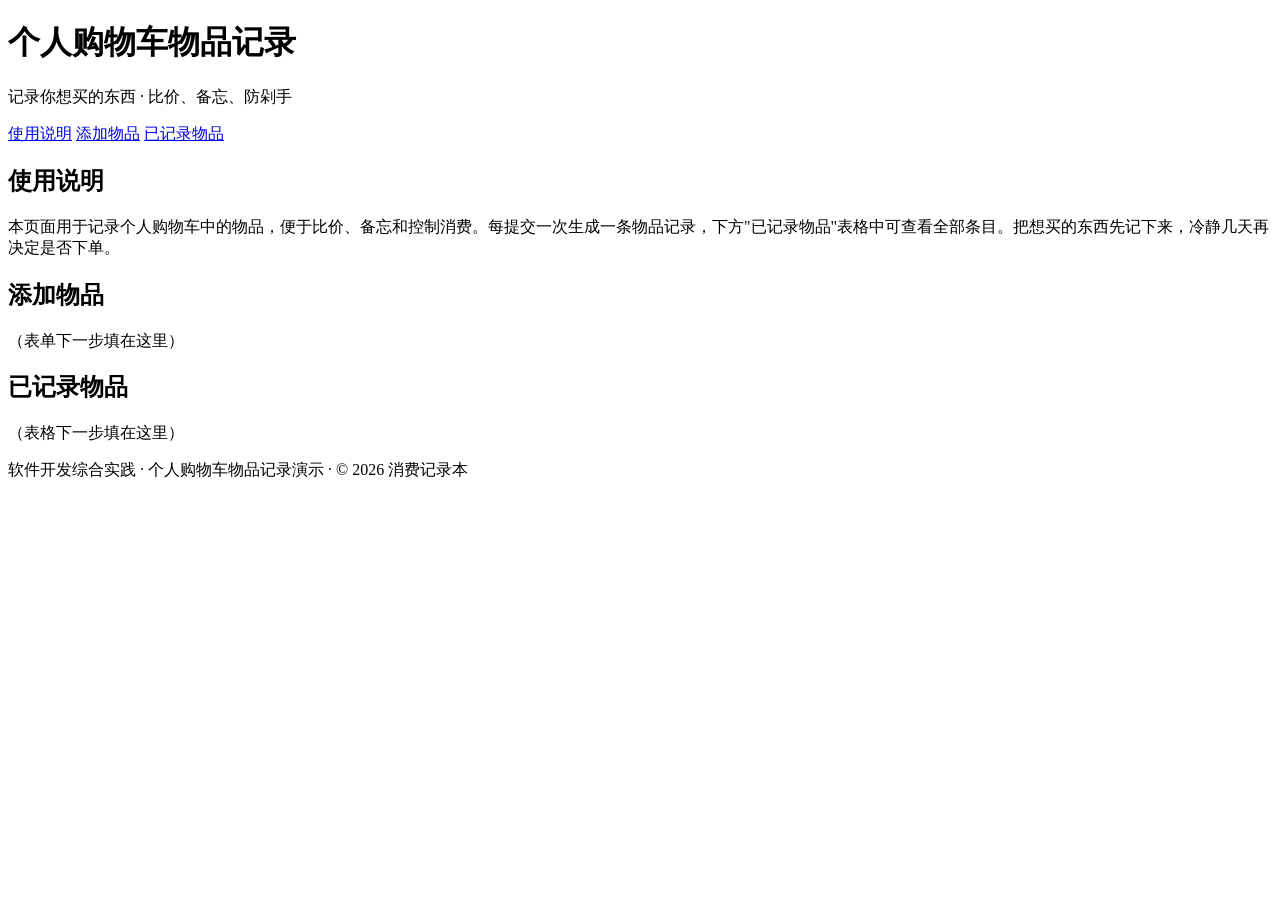
==== collect-form/index.html @ c54ad34f "添加购物车物品记录页语义骨架" ====
<!DOCTYPE html>
<html lang="zh-CN">
<head>
  <meta charset="UTF-8">
  <meta name="viewport" content="width=device-width, initial-scale=1.0">
  <title>个人购物车物品记录</title>
</head>
<body>
  <header>
    <h1>个人购物车物品记录</h1>
    <p>记录你想买的东西 · 比价、备忘、防剁手</p>
  </header>

  <nav>
    <a href="#intro">使用说明</a>
    <a href="#add">添加物品</a>
    <a href="#list">已记录物品</a>
  </nav>

  <main>
    <!-- 使用说明区 -->
    <section id="intro">
      <h2>使用说明</h2>
      <p>本页面用于记录个人购物车中的物品，便于比价、备忘和控制消费。每提交一次生成一条物品记录，下方"已记录物品"表格中可查看全部条目。把想买的东西先记下来，冷静几天再决定是否下单。</p>
    </section>

    <!-- 添加物品表单区 -->
    <section id="add">
      <h2>添加物品</h2>
      <p>（表单下一步填在这里）</p>
    </section>

    <!-- 已记录物品区 -->
    <section id="list">
      <h2>已记录物品</h2>
      <p>（表格下一步填在这里）</p>
    </section>
  </main>

  <footer>
    <p>软件开发综合实践 · 个人购物车物品记录演示 · © 2026 消费记录本</p>
  </footer>
</body>
</html>
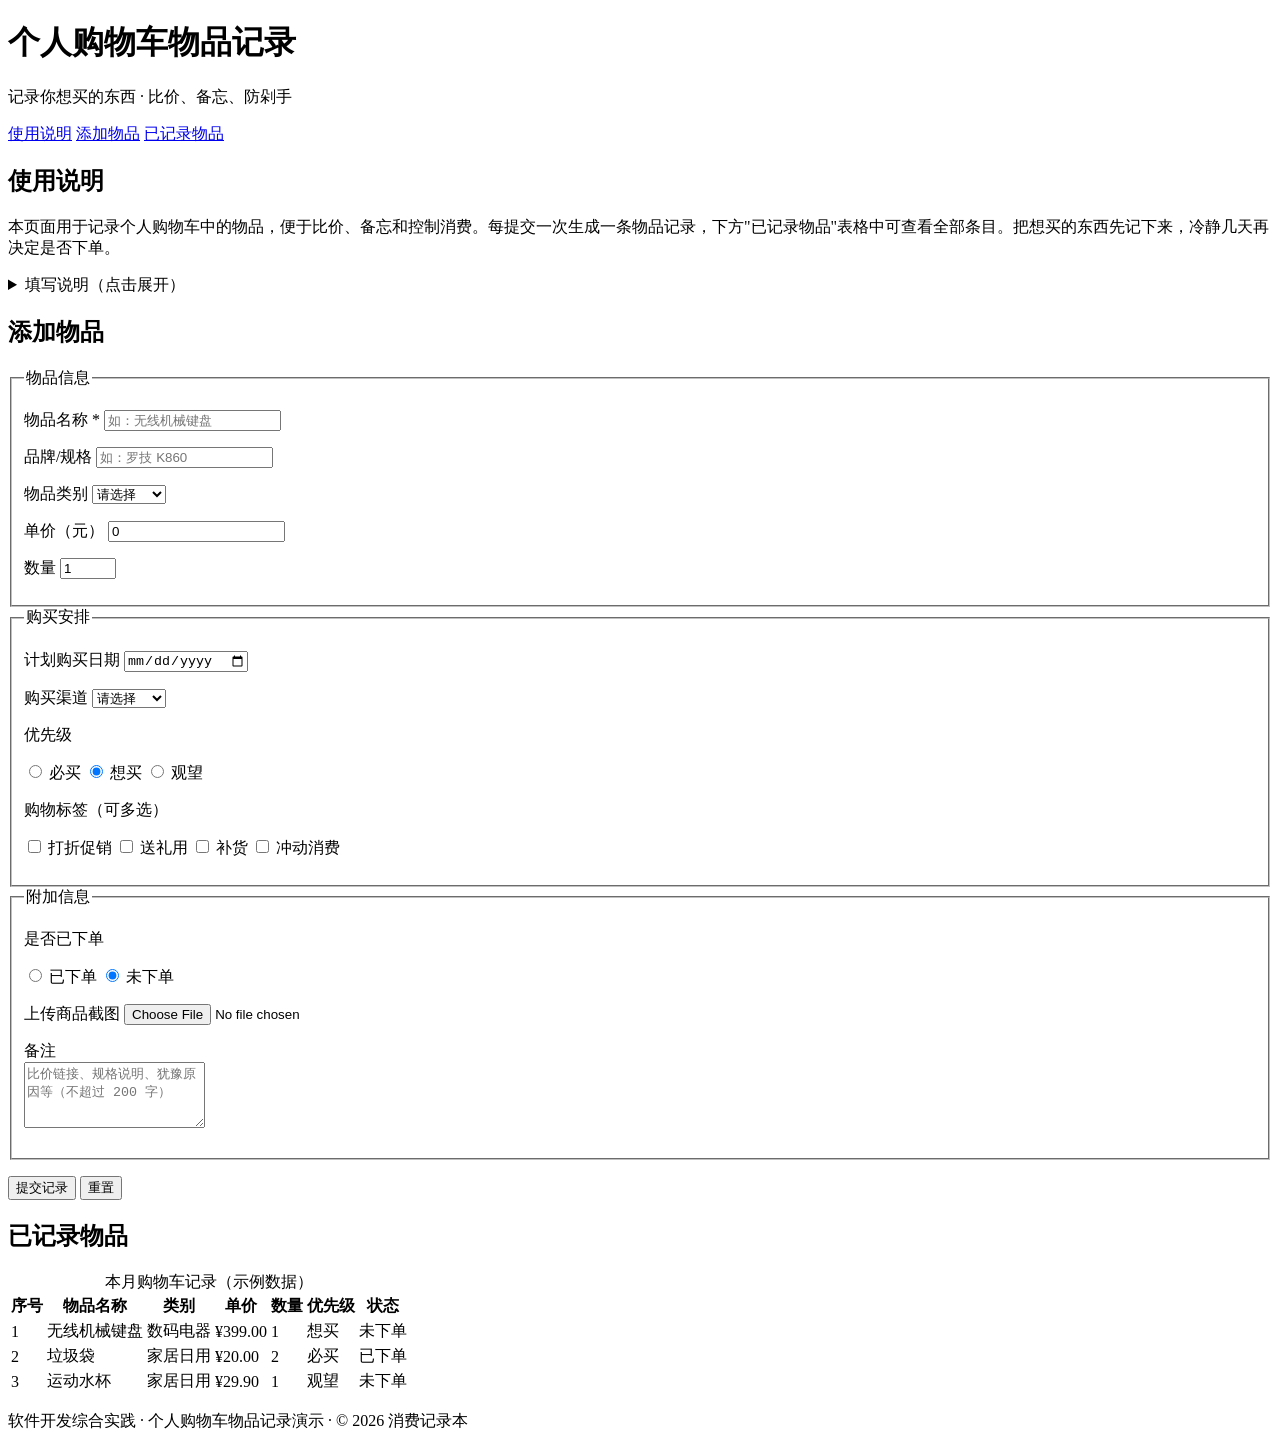
==== commit d9b96431: "添加物品记录表单控件并关联label" ====
--- a/collect-form/index.html
+++ b/collect-form/index.html
@@ -22,18 +22,173 @@
     <section id="intro">
       <h2>使用说明</h2>
       <p>本页面用于记录个人购物车中的物品，便于比价、备忘和控制消费。每提交一次生成一条物品记录，下方"已记录物品"表格中可查看全部条目。把想买的东西先记下来，冷静几天再决定是否下单。</p>
+
+      <!-- 研究任务3：details/summary 折叠区块 -->
+      <details>
+        <summary>填写说明（点击展开）</summary>
+        <p>1. 带 <span class="req">*</span> 为必填项。</p>
+        <p>2. 物品名称用于检索，请写清楚（如"无线鼠标"而非"鼠标"）。</p>
+        <p>3. 单价与数量会自动算出小计，供你判断总花费。</p>
+        <p>4. 优先级用于排序，"必买"会排在表格前面。</p>
+        <p>5. 提交后页面会跳转刷新，属正常现象。</p>
+      </details>
     </section>
 
     <!-- 添加物品表单区 -->
     <section id="add">
       <h2>添加物品</h2>
-      <p>（表单下一步填在这里）</p>
+      <form action="#" method="get">
+        <!-- 研究任务2：fieldset/legend 表单分组 -->
+        <fieldset>
+          <legend>物品信息</legend>
+
+          <p>
+            <label for="name">物品名称 <span class="req">*</span></label>
+            <input type="text" id="name" name="name" placeholder="如：无线机械键盘"
+                   pattern="[\u4e00-\u9fa5A-Za-z0-9]{2,30}" required>
+          </p>
+
+          <p>
+            <label for="brand">品牌/规格</label>
+            <input type="text" id="brand" name="brand" placeholder="如：罗技 K860"
+                   maxlength="40">
+          </p>
+
+          <p>
+            <label for="cat">物品类别</label>
+            <select id="cat" name="cat">
+              <option value="">请选择</option>
+              <option value="digital">数码电器</option>
+              <option value="book">图书文具</option>
+              <option value="clothing">服饰鞋包</option>
+              <option value="food">食品饮料</option>
+              <option value="home">家居日用</option>
+              <option value="other">其他</option>
+            </select>
+          </p>
+
+          <p>
+            <label for="price">单价（元）</label>
+            <input type="number" id="price" name="price" min="0" step="0.01"
+                   placeholder="0.00" value="0">
+          </p>
+
+          <p>
+            <label for="qty">数量</label>
+            <input type="number" id="qty" name="qty" min="1" max="999" value="1">
+          </p>
+        </fieldset>
+
+        <fieldset>
+          <legend>购买安排</legend>
+
+          <p>
+            <label for="buydate">计划购买日期</label>
+            <input type="date" id="buydate" name="buydate">
+          </p>
+
+          <p>
+            <label for="channel">购买渠道</label>
+            <select id="channel" name="channel">
+              <option value="">请选择</option>
+              <option value="jd">京东</option>
+              <option value="tb">淘宝</option>
+              <option value="pdd">拼多多</option>
+              <option value="offline">线下门店</option>
+              <option value="other">其他</option>
+            </select>
+          </p>
+
+          <p>优先级</p>
+          <p>
+            <label><input type="radio" name="priority" value="must"> 必买</label>
+            <label><input type="radio" name="priority" value="want" checked> 想买</label>
+            <label><input type="radio" name="priority" value="maybe"> 观望</label>
+          </p>
+
+          <p>购物标签（可多选）</p>
+          <p>
+            <label><input type="checkbox" name="tag" value="discount"> 打折促销</label>
+            <label><input type="checkbox" name="tag" value="gift"> 送礼用</label>
+            <label><input type="checkbox" name="tag" value="restock"> 补货</label>
+            <label><input type="checkbox" name="tag" value="impulse"> 冲动消费</label>
+          </p>
+        </fieldset>
+
+        <fieldset>
+          <legend>附加信息</legend>
+
+          <p>是否已下单</p>
+          <p>
+            <label><input type="radio" name="ordered" value="yes"> 已下单</label>
+            <label><input type="radio" name="ordered" value="no" checked> 未下单</label>
+          </p>
+
+          <p>
+            <label for="shot">上传商品截图</label>
+            <input type="file" id="shot" name="shot" accept="image/*">
+          </p>
+
+          <p>
+            <label for="advice">备注</label><br>
+            <textarea id="advice" name="advice" rows="4" maxlength="200"
+                      placeholder="比价链接、规格说明、犹豫原因等（不超过 200 字）"></textarea>
+          </p>
+        </fieldset>
+
+        <p>
+          <button type="submit">提交记录</button>
+          <button type="reset">重置</button>
+        </p>
+      </form>
     </section>
 
-    <!-- 已记录物品区 -->
+    <!-- 附录练习：已记录物品表格 -->
     <section id="list">
       <h2>已记录物品</h2>
-      <p>（表格下一步填在这里）</p>
+      <table>
+        <caption>本月购物车记录（示例数据）</caption>
+        <thead>
+          <tr>
+            <th>序号</th>
+            <th>物品名称</th>
+            <th>类别</th>
+            <th>单价</th>
+            <th>数量</th>
+            <th>优先级</th>
+            <th>状态</th>
+          </tr>
+        </thead>
+        <tbody>
+          <tr>
+            <td>1</td>
+            <td>无线机械键盘</td>
+            <td>数码电器</td>
+            <td>¥399.00</td>
+            <td>1</td>
+            <td>想买</td>
+            <td>未下单</td>
+          </tr>
+          <tr>
+            <td>2</td>
+            <td>垃圾袋</td>
+            <td>家居日用</td>
+            <td>¥20.00</td>
+            <td>2</td>
+            <td>必买</td>
+            <td>已下单</td>
+          </tr>
+          <tr>
+            <td>3</td>
+            <td>运动水杯</td>
+            <td>家居日用</td>
+            <td>¥29.90</td>
+            <td>1</td>
+            <td>观望</td>
+            <td>未下单</td>
+          </tr>
+        </tbody>
+      </table>
     </section>
   </main>
 
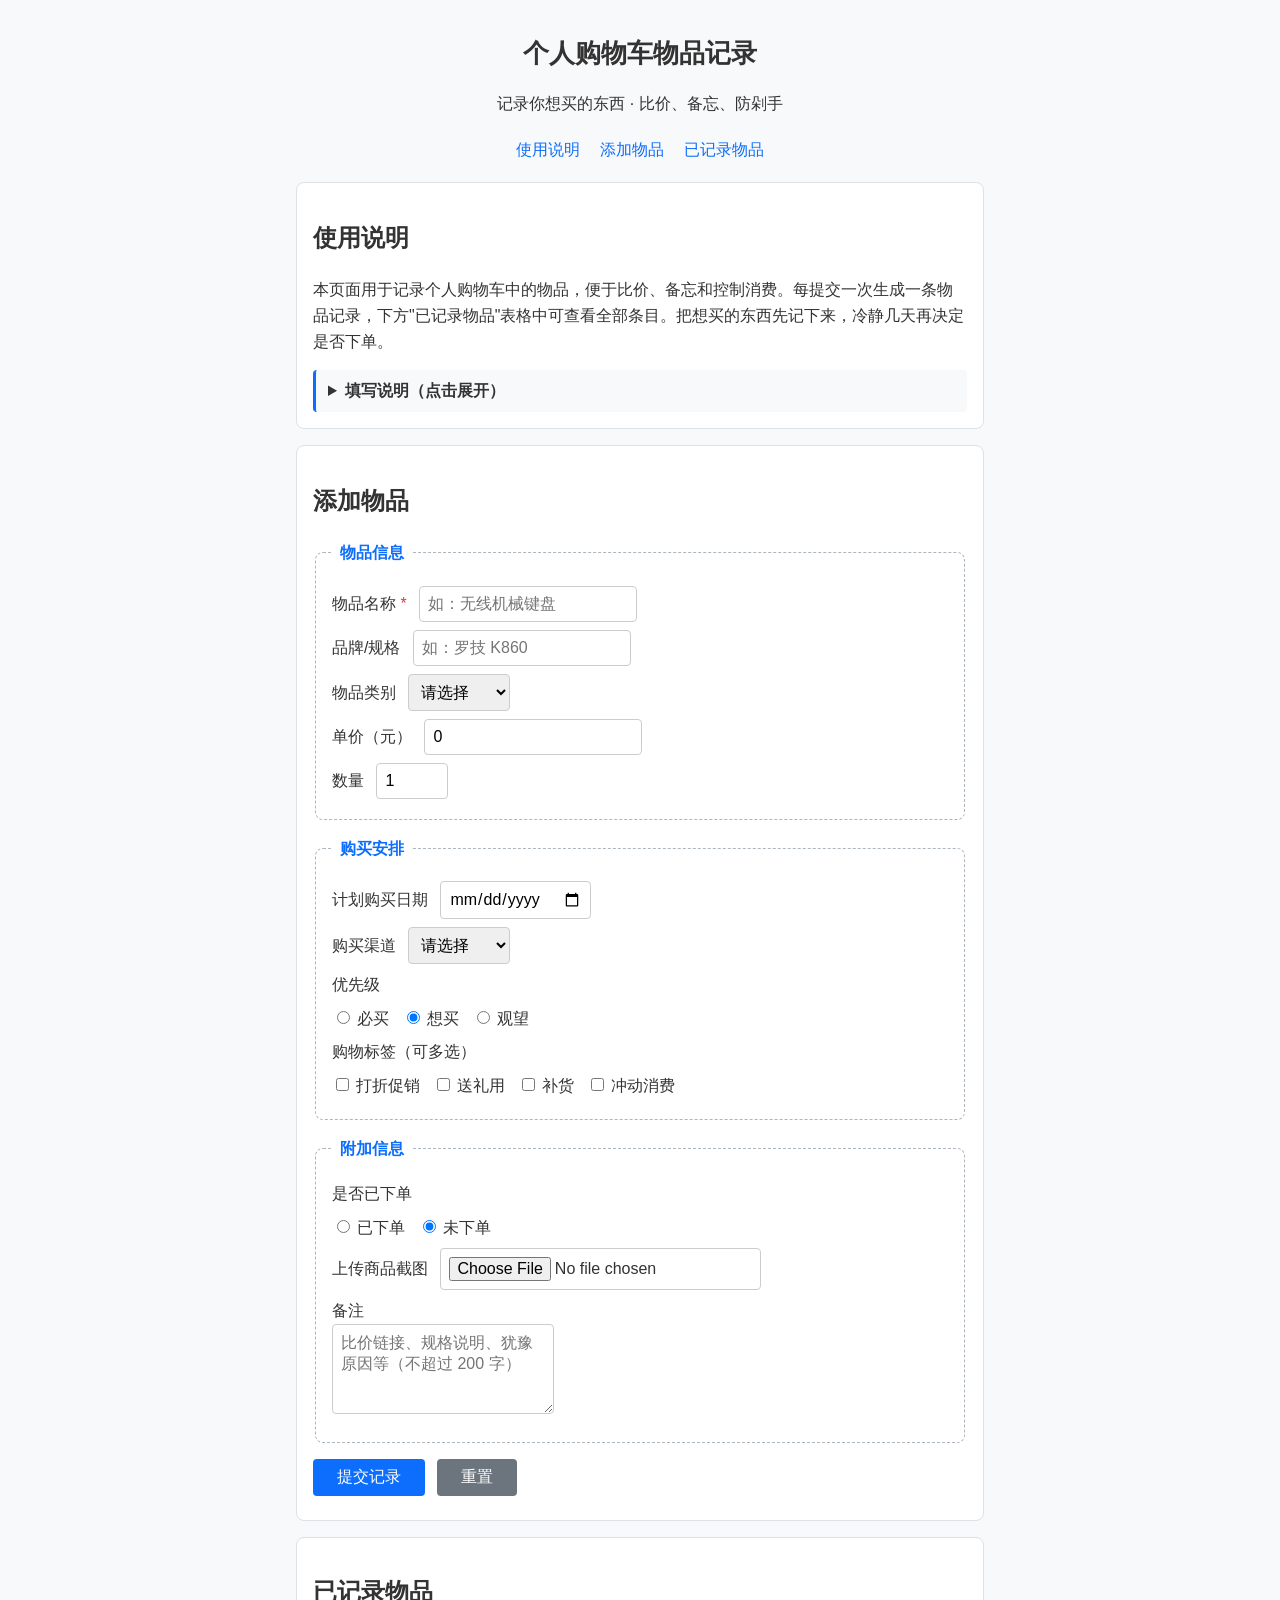
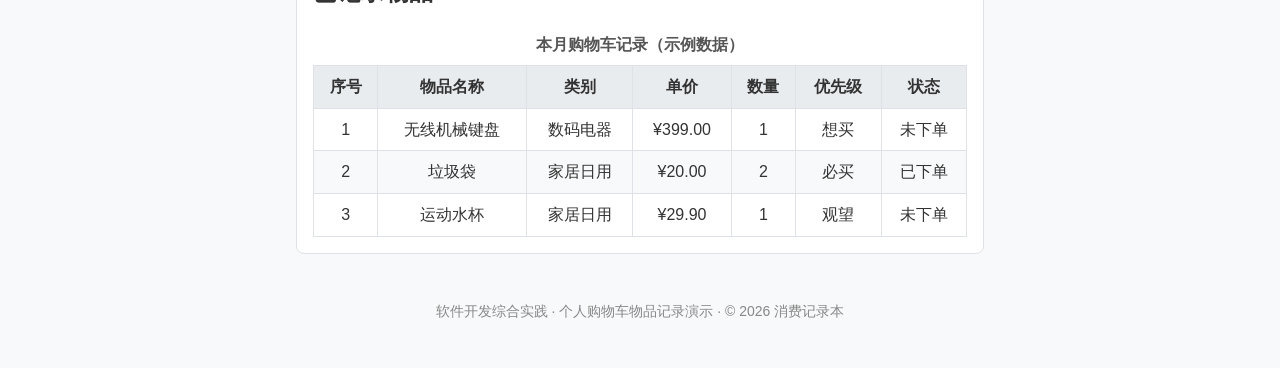
==== commit 82264e01: "添加记录页样式与纯CSS表单状态反馈" ====
--- a/collect-form/index.html
+++ b/collect-form/index.html
@@ -4,6 +4,7 @@
   <meta charset="UTF-8">
   <meta name="viewport" content="width=device-width, initial-scale=1.0">
   <title>个人购物车物品记录</title>
+  <link rel="stylesheet" href="css/style.css">
 </head>
 <body>
   <header>
--- a/collect-form/css/style.css
+++ b/collect-form/css/style.css
@@ -0,0 +1,203 @@
+/* ===== 第一行：工程默认配置，让宽度包含 padding 和 border ===== */
+* {
+  box-sizing: border-box;
+}
+
+body {
+  font-family: "Microsoft YaHei", "PingFang SC", sans-serif;
+  color: #333;
+  line-height: 1.6;
+  background-color: #f8f9fa;
+  max-width: 720px;
+  margin: 0 auto;
+  padding: 16px;
+}
+
+header {
+  text-align: center;
+  margin-bottom: 8px;
+}
+
+header h1 {
+  font-size: 26px;
+  margin-bottom: 4px;
+}
+
+nav {
+  text-align: center;
+  margin-bottom: 16px;
+}
+
+/* 后代选择器：nav 里的所有链接 */
+nav a {
+  color: #0d6efd;
+  text-decoration: none;
+  margin: 0 8px;
+}
+
+/* hover 时变色加下划线，提升体验 */
+nav a:hover {
+  text-decoration: underline;
+}
+
+section {
+  background: #fff;
+  border: 1px solid #dee2e6;
+  border-radius: 8px;
+  padding: 16px;
+  margin-bottom: 16px;
+}
+
+/* ===== 表单控件基础样式 ===== */
+input, textarea, select, button {
+  font-size: 16px;
+  padding: 8px;
+  border: 1px solid #ccc;
+  border-radius: 4px;
+  font-family: inherit;
+}
+
+/* 让每个 p 里的 label 与控件分两行，更整齐 */
+form p {
+  margin: 8px 0;
+}
+
+label {
+  display: inline-block;
+  margin-right: 8px;
+}
+
+/* 必填项星号样式 */
+.req {
+  color: #dc3545;
+}
+
+/* ===== 研究任务1：纯 CSS 表单状态反馈 =====
+   不写任何 JavaScript，靠 :valid / :invalid / :focus 伪类
+   和属性选择器实现"必填项未填红框、聚焦时高亮" */
+
+/* 聚焦时高亮：青色边框 + 浅青背景 */
+input:focus, textarea:focus, select:focus {
+  outline: none;
+  border-color: #0d6efd;
+  background-color: #eaf2ff;
+  box-shadow: 0 0 0 3px rgba(13, 110, 253, 0.15);
+}
+
+/* 必填且合法：绿色边框表示"填对了" */
+input:required:valid, textarea:required:valid {
+  border-color: #28a745;
+  background-color: #f4fff6;
+}
+
+/* 必填但非法（空或格式错）：红色边框提示
+   注意：:invalid 在未交互时也会触发，故加 :focus 限制为聚焦时才显红框，
+   避免页面打开就一片红，体验更好 */
+input:required:focus:invalid, textarea:required:focus:invalid {
+  border-color: #dc3545;
+  background-color: #fff5f5;
+}
+
+/* 属性选择器：带 pattern 的控件单独提示 */
+input[pattern]:focus:invalid {
+  border-color: #dc3545;
+  background-color: #fff5f5;
+}
+
+/* ===== 研究任务2：fieldset/legend 分组样式 ===== */
+fieldset {
+  border: 1px dashed #adb5bd;
+  border-radius: 8px;
+  padding: 12px 16px;
+  margin-bottom: 16px;
+}
+
+legend {
+  font-weight: bold;
+  color: #0d6efd;
+  padding: 0 8px;
+}
+
+/* ===== 研究任务3：details/summary 折叠区块样式 ===== */
+details {
+  background: #f8f9fa;
+  border-left: 3px solid #0d6efd;
+  padding: 8px 12px;
+  border-radius: 4px;
+  margin-top: 12px;
+}
+
+summary {
+  font-weight: bold;
+  cursor: pointer;
+  user-select: none;
+}
+
+summary:hover {
+  color: #0d6efd;
+}
+
+/* ===== 按钮样式 ===== */
+button {
+  background: #0d6efd;
+  color: #fff;
+  border: none;
+  padding: 8px 24px;
+  cursor: pointer;
+  border-radius: 4px;
+}
+
+button:hover {
+  background: #0b5ed7;
+}
+
+button[type="reset"] {
+  background: #6c757d;
+  margin-left: 8px;
+}
+
+button[type="reset"]:hover {
+  background: #5a6268;
+}
+
+/* inline-block 让链接式控件可设宽度（第四部分第七节延伸） */
+nav a {
+  display: inline-block;
+  padding: 4px 0;
+}
+
+/* ===== 表格样式（附录练习） ===== */
+table {
+  width: 100%;
+  border-collapse: collapse;
+  margin-top: 8px;
+}
+
+caption {
+  font-weight: bold;
+  margin-bottom: 8px;
+  color: #555;
+}
+
+th, td {
+  border: 1px solid #dee2e6;
+  padding: 8px;
+  text-align: center;
+}
+
+/* 后代选择器：表头单元格加粗、深色背景 */
+thead th {
+  background: #e9ecef;
+  font-weight: bold;
+}
+
+tbody tr:nth-child(even) {
+  background: #f8f9fa;
+}
+
+footer {
+  text-align: center;
+  color: #888;
+  font-size: 14px;
+  padding: 16px 0;
+}
